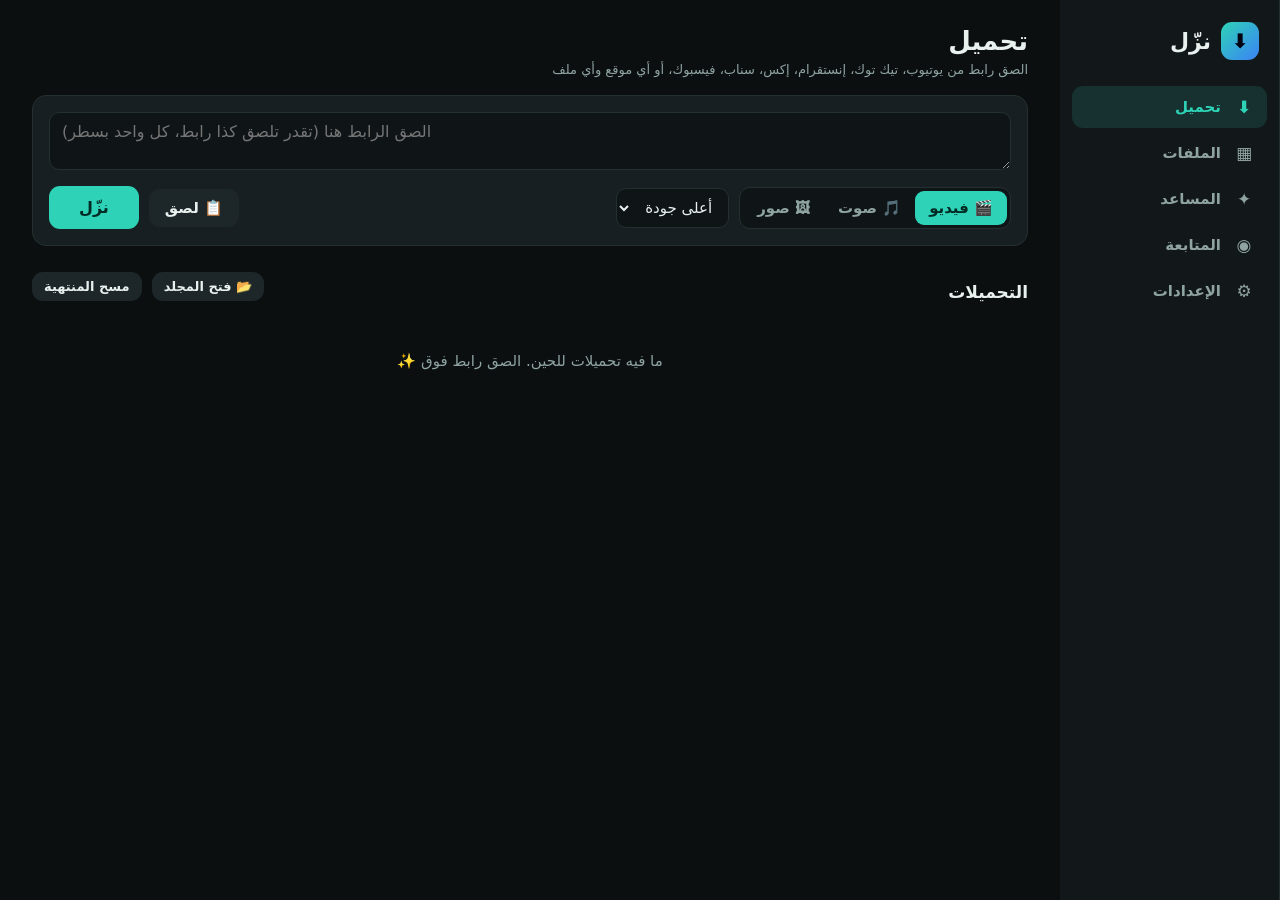
==== nazzel_desktop/ui/index.html @ 5687ab9a "Nazzel for Windows: same engine and features as the iPhone app, with ffmpeg Downloads (best quality " ====
<!doctype html>
<html lang="ar" dir="rtl">
<head>
<meta charset="utf-8">
<meta name="viewport" content="width=device-width, initial-scale=1">
<title>نزّل</title>
<link rel="stylesheet" href="style.css">
</head>
<body>
<div id="app">
  <aside id="sidebar">
    <div class="brand"><span class="logo">⬇</span><span>نزّل</span></div>
    <nav>
      <button data-view="download" class="active"><span class="i">⬇</span><span>تحميل</span><b id="badge-jobs" class="badge" hidden></b></button>
      <button data-view="library"><span class="i">▦</span><span>الملفات</span></button>
      <button data-view="assistant"><span class="i">✦</span><span>المساعد</span></button>
      <button data-view="follow"><span class="i">◉</span><span>المتابعة</span></button>
      <button data-view="settings"><span class="i">⚙</span><span>الإعدادات</span></button>
    </nav>
    <div id="tasks"></div>
    <div class="version" id="version"></div>
  </aside>

  <main>
    <!-- ======================= download ======================= -->
    <section id="view-download" class="view active">
      <header><h1>تحميل</h1><p class="sub">الصق رابط من يوتيوب، تيك توك، إنستقرام، إكس، سناب، فيسبوك، أو أي موقع وأي ملف</p></header>
      <div class="card paste">
        <textarea id="link" rows="2" placeholder="الصق الرابط هنا (تقدر تلصق كذا رابط، كل واحد بسطر)"></textarea>
        <div class="row wrap">
          <div class="segmented" id="mode">
            <button data-v="video" class="on">🎬 فيديو</button>
            <button data-v="audio">🎵 صوت</button>
            <button data-v="photos">🖼 صور</button>
          </div>
          <select id="quality">
            <option value="best">أعلى جودة</option><option value="2160">4K</option><option value="1440">1440p</option>
            <option value="1080">1080p</option><option value="720">720p</option><option value="480">480p</option>
          </select>
          <span class="grow"></span>
          <button class="ghost" id="paste-btn">📋 لصق</button>
          <button class="primary big" id="go">نزّل</button>
        </div>
        <div id="stremio-box" class="hint" hidden></div>
      </div>
      <div class="row between"><h2>التحميلات</h2><div class="row"><button class="ghost small" id="open-folder">📂 فتح المجلد</button><button class="ghost small" id="clear-done">مسح المنتهية</button></div></div>
      <div id="jobs" class="list"></div>
      <div id="jobs-empty" class="empty">ما فيه تحميلات للحين. الصق رابط فوق ✨</div>
    </section>

    <!-- ======================= library ======================= -->
    <section id="view-library" class="view">
      <header class="row between wrap">
        <div><h1 id="lib-title">الملفات</h1><div id="crumbs" class="crumbs"></div></div>
        <div class="row wrap">
          <input id="search" type="search" placeholder="بحث">
          <button class="ghost small" id="new-folder">📁 مجلد</button>
          <button class="ghost small" id="import">⤵ استيراد</button>
          <button class="ghost small" id="montage-btn">🎞 مونتاج</button>
          <button class="ghost small" id="lib-open">📂</button>
        </div>
      </header>
      <div class="chips" id="filters">
        <button data-f="all" class="on">الكل</button><button data-f="video">فيديو</button><button data-f="audio">صوت</button>
        <button data-f="image">صور</button><button data-f="file">ملفات</button>
      </div>
      <div id="continue-row" hidden><h2>كمّل المشاهدة</h2><div id="continue" class="hscroll"></div></div>
      <div id="playlists-row" hidden><div class="row between"><h2>قوائم التشغيل</h2><button class="ghost small" id="new-list">+ قائمة</button></div><div id="playlists" class="hscroll"></div></div>
      <div id="folders" class="folders"></div>
      <div id="items" class="grid"></div>
      <div id="lib-empty" class="empty" hidden>المجلد فاضي</div>
    </section>

    <!-- ======================= assistant ======================= -->
    <section id="view-assistant" class="view">
      <header class="row between"><div><h1>المساعد</h1><p class="sub">Gemini: اسأل، لخّص، ترجم، أو قل له «نزّل آخر ٥ مقاطع من القناة الفلانية صوت»</p></div><button class="ghost small" id="chat-clear">محادثة جديدة</button></header>
      <div id="chat" class="chat"></div>
      <div class="composer">
        <div id="attach-chip" class="chip" hidden></div>
        <div class="row">
          <button class="ghost" id="attach">📎</button>
          <textarea id="ask" rows="1" placeholder="اسأل Gemini…"></textarea>
          <button class="primary" id="send">إرسال</button>
        </div>
      </div>
    </section>

    <!-- ======================= follow ======================= -->
    <section id="view-follow" class="view">
      <header><h1>متابعة القنوات</h1><p class="sub">أي مقطع جديد ينزل لحاله (يشيك كل نص ساعة وهو مفتوح)</p></header>
      <div class="card">
        <div class="row wrap">
          <input id="sub-url" class="grow" placeholder="رابط قناة يوتيوب، حساب تيك توك أو إنستقرام، قائمة تشغيل…">
          <select id="sub-mode"><option value="video">فيديو</option><option value="audio">صوت</option></select>
          <select id="sub-latest"><option value="0">الجديد بس</option><option value="3">+ آخر ٣</option><option value="10">+ آخر ١٠</option></select>
          <button class="primary" id="sub-add">تابع</button>
        </div>
        <div id="sub-msg" class="hint"></div>
      </div>
      <div class="row between"><h2>تتابع</h2><button class="ghost small" id="sub-check">شيك الحين</button></div>
      <div id="subs" class="list"></div>
    </section>

    <!-- ======================= settings ======================= -->
    <section id="view-settings" class="view">
      <header><h1>الإعدادات</h1></header>
      <div class="card form">
        <h3>التحميل</h3>
        <label>مجلد التحميلات <span class="row"><code id="s-folder"></code><button class="ghost small" id="s-choose">تغيير</button></span></label>
        <label>النوع الافتراضي <select data-s="mode"><option value="video">فيديو</option><option value="audio">صوت</option><option value="photos">صور</option></select></label>
        <label>صيغة الصوت <select data-s="audio_format"><option value="mp3">MP3</option><option value="m4a">M4A</option></select></label>
        <label>جودة MP3 <select data-s="mp3_kbps" data-num><option value="128">128</option><option value="192">192</option><option value="256">256</option><option value="320">320</option></select></label>
        <label>اتصالات لكل ملف <select data-s="connections" data-num><option value="1">1</option><option value="4">4</option><option value="8">8</option><option value="16">16</option></select></label>
        <label>تحميلات بنفس الوقت <select data-s="parallel" data-num><option value="1">1</option><option value="2">2</option><option value="3">3</option><option value="5">5</option></select></label>
        <label class="check"><input type="checkbox" data-s="subtitles"> نزّل الترجمة (عربي وإنجليزي) مع الفيديو</label>
        <label class="check"><input type="checkbox" data-s="arabic_film_subs"> كل الترجمات العربية للأفلام والمسلسلات</label>
        <label class="check"><input type="checkbox" data-s="watch_clipboard"> لما أنسخ رابط، اقترح تنزيله</label>
      </div>
      <div class="card form">
        <h3>المساعد (Gemini)</h3>
        <label>المفتاح <span class="row"><input id="s-key" type="password" placeholder="AIza…"><button class="ghost small" id="s-key-test">اختبر</button></span></label>
        <div class="hint">مجاني من <a href="#" data-url="https://aistudio.google.com/apikey">aistudio.google.com/apikey</a></div>
        <div id="s-key-msg" class="hint"></div>
        <label>النموذج <select data-s="gemini_model"><option value="gemini-2.5-flash">Gemini 2.5 Flash (مجاني)</option><option value="gemini-2.5-flash-lite">Flash Lite (الأسرع)</option><option value="gemini-flash-latest">Flash الأحدث</option><option value="gemini-2.5-pro">2.5 Pro</option></select></label>
        <label class="check"><input type="checkbox" data-s="gemini_search"> بحث جوجل للمعلومات الحديثة</label>
      </div>
      <div class="card form">
        <h3>ستريميو</h3>
        <label>رابط إضافة البث <span class="row"><input id="s-addon" placeholder="https://torrentio.strem.fun/…/manifest.json"><button class="ghost small" id="s-addon-test">اختبر</button></span></label>
        <div id="s-addon-msg" class="hint">مثل Torrentio مع Real-Debrid. الرابط فيه مفتاح خدمتك، لا تشاركه.</div>
        <label>الجودة <select data-s="stremio_quality"><option value="2160p">4K</option><option value="1080p">1080p</option><option value="720p">720p</option><option value="any">أي جودة</option></select></label>
      </div>
      <div class="card form">
        <h3>شكل الترجمة في المشغّل</h3>
        <label>الخط <select data-s="sub_font"><option value="system">عادي</option><option value="rounded">مدوّر</option><option value="bold">عريض</option><option value="serif">كلاسيكي</option><option value="arabic">عربي (Segoe UI / Tahoma)</option></select></label>
        <label>اللون <select data-s="sub_color"><option value="white">أبيض</option><option value="yellow">أصفر</option><option value="cyan">سماوي</option><option value="lime">أخضر</option><option value="pink">وردي</option></select></label>
        <label>الخلفية <select data-s="sub_background"><option value="box">مربع</option><option value="soft">شفاف</option><option value="outline">حدود بس</option></select></label>
        <label>الحجم <input type="range" min="0.7" max="2" step="0.1" data-s="sub_scale" data-num></label>
      </div>
      <div class="card form">
        <h3>المحرك</h3>
        <div id="s-engine" class="hint"></div>
        <button class="ghost" id="s-update">حدّث محرك التحميل</button>
      </div>
    </section>
  </main>
</div>

<!-- player -->
<div id="player" class="overlay" hidden>
  <div class="player-top row between">
    <div class="row"><button class="ghost" id="p-close">✕</button><b id="p-title"></b></div>
    <div class="row wrap">
      <select id="p-speed" title="السرعة"><option value="0.5">0.5×</option><option value="0.75">0.75×</option><option value="1" selected>1×</option><option value="1.25">1.25×</option><option value="1.5">1.5×</option><option value="2">2×</option><option value="3">3×</option></select>
      <select id="p-subs" title="الترجمة"></select>
      <button class="ghost small" id="p-delay-minus" title="الترجمة أبكر">− ترجمة</button>
      <span id="p-delay" class="mono">0.0</span>
      <button class="ghost small" id="p-delay-plus" title="الترجمة أبطأ">+ ترجمة</button>
      <button class="ghost small" id="p-frame">📸 لقطة</button>
      <button class="ghost small" id="p-gif">GIF</button>
      <button class="ghost small" id="p-pip">⧉</button>
      <button class="ghost small" id="p-external">↗ مشغّل ثاني</button>
    </div>
  </div>
  <div class="player-stage">
    <video id="video" controls autoplay playsinline></video>
    <div id="p-error" class="p-error" hidden></div>
  </div>
</div>

<!-- generic modal -->
<div id="modal" class="overlay dim" hidden><div class="modal card"><div id="modal-body"></div></div></div>
<div id="menu" class="menu" hidden></div>
<div id="clip-banner" class="banner" hidden></div>
<div id="toast" class="toast" hidden></div>

<script src="app.js"></script>
</body>
</html>
---- nazzel_desktop/ui/style.css ----
:root {
  --bg: #0b0f10; --panel: #12181a; --card: #171f22; --line: #24302f; --text: #e9f1ef; --dim: #8fa3a0;
  --accent: #2ed3b7; --accent-2: #1fa891; --danger: #ff5f6d; --warn: #ffb648; --ok: #4ade80;
  --radius: 14px; --font: "Segoe UI", Tahoma, "Geeza Pro", system-ui, sans-serif;
  --sub-color: #fff; --sub-bg: rgba(0,0,0,.62); --sub-scale: 1; --sub-font: var(--font); --sub-weight: 600;
}
* { box-sizing: border-box; }
[hidden] { display: none !important; }
html, body { margin: 0; height: 100%; background: var(--bg); color: var(--text); font-family: var(--font); font-size: 15px; }
button, input, select, textarea { font: inherit; color: inherit; }
a { color: var(--accent); }
#app { display: flex; height: 100vh; }

/* sidebar */
#sidebar { width: 220px; background: var(--panel); border-inline-start: 1px solid var(--line); display: flex; flex-direction: column; padding: 18px 12px; gap: 14px; }
.brand { display: flex; align-items: center; gap: 10px; font-size: 22px; font-weight: 800; padding: 4px 8px 12px; }
.logo { width: 38px; height: 38px; border-radius: 11px; background: linear-gradient(135deg, var(--accent), #3b82f6); display: grid; place-items: center; color: #001; font-size: 20px; }
nav { display: flex; flex-direction: column; gap: 4px; }
nav button { display: flex; align-items: center; gap: 12px; padding: 11px 12px; border: 0; background: none; border-radius: 11px; cursor: pointer; text-align: start; color: var(--dim); font-weight: 600; position: relative; }
nav button .i { width: 22px; text-align: center; font-size: 17px; }
nav button:hover { background: #1a2326; color: var(--text); }
nav button.active { background: rgba(46,211,183,.13); color: var(--accent); }
.badge { margin-inline-start: auto; background: var(--accent); color: #001; border-radius: 99px; padding: 0 8px; font-size: 12px; }
.version { margin-top: auto; color: var(--dim); font-size: 12px; padding: 0 8px; }
#tasks { display: flex; flex-direction: column; gap: 8px; }
.task { background: var(--card); border-radius: 10px; padding: 8px 10px; font-size: 12px; }
.task .bar { margin-top: 6px; }

main { flex: 1; overflow: auto; padding: 26px 32px; }
.view { display: none; max-width: 1180px; margin: 0 auto; }
.view.active { display: block; }
header { margin-bottom: 18px; }
h1 { margin: 0 0 4px; font-size: 26px; }
h2 { font-size: 17px; margin: 22px 0 10px; }
h3 { margin: 0 0 12px; font-size: 16px; }
.sub, .hint { color: var(--dim); font-size: 13px; margin: 6px 0 0; }
.row { display: flex; align-items: center; gap: 10px; }
.row.wrap { flex-wrap: wrap; }
.between { justify-content: space-between; }
.grow { flex: 1; }
.card { background: var(--card); border: 1px solid var(--line); border-radius: var(--radius); padding: 16px; margin-bottom: 14px; }
.empty { color: var(--dim); text-align: center; padding: 40px; }
.mono { font-variant-numeric: tabular-nums; min-width: 38px; text-align: center; }

/* controls */
button.primary, button.ghost { border: 0; border-radius: 11px; padding: 10px 16px; cursor: pointer; font-weight: 700; transition: .15s; }
button.primary { background: var(--accent); color: #002a24; }
button.primary:hover { background: #4fe3ca; }
button.primary.big { padding: 12px 30px; font-size: 16px; }
button.ghost { background: #1d272a; color: var(--text); }
button.ghost:hover { background: #26333a; }
button.small { padding: 7px 12px; font-size: 13px; }
button:disabled { opacity: .45; cursor: default; }
input, select, textarea { background: #0f1517; border: 1px solid var(--line); border-radius: 10px; padding: 9px 12px; outline: none; }
input:focus, textarea:focus, select:focus { border-color: var(--accent); }
textarea { width: 100%; resize: vertical; direction: ltr; text-align: left; }
#ask { direction: rtl; text-align: right; }
.paste textarea { font-size: 16px; margin-bottom: 12px; }
.segmented { display: inline-flex; background: #0f1517; border-radius: 11px; padding: 3px; border: 1px solid var(--line); }
.segmented button { border: 0; background: none; padding: 8px 14px; border-radius: 9px; cursor: pointer; color: var(--dim); font-weight: 600; }
.segmented button.on { background: var(--accent); color: #002a24; }
.chips { display: flex; gap: 8px; margin-bottom: 8px; flex-wrap: wrap; }
.chips button { border: 1px solid var(--line); background: none; border-radius: 99px; padding: 6px 14px; cursor: pointer; color: var(--dim); }
.chips button.on { background: rgba(46,211,183,.15); color: var(--accent); border-color: transparent; }
.chip { display: inline-flex; gap: 8px; align-items: center; background: rgba(46,211,183,.12); border-radius: 99px; padding: 5px 12px; font-size: 13px; margin-bottom: 8px; }
code { background: #0f1517; padding: 4px 8px; border-radius: 6px; direction: ltr; font-size: 12px; }

/* jobs */
.list { display: flex; flex-direction: column; gap: 10px; }
.job { display: flex; gap: 14px; align-items: center; background: var(--card); border: 1px solid var(--line); border-radius: var(--radius); padding: 12px; }
.job .thumb { width: 96px; height: 60px; border-radius: 10px; background: #0f1517 center/cover; flex: none; display: grid; place-items: center; color: var(--dim); }
.job .body { flex: 1; min-width: 0; }
.job .title { font-weight: 700; white-space: nowrap; overflow: hidden; text-overflow: ellipsis; }
.job .status { color: var(--dim); font-size: 13px; margin-top: 3px; }
.job.failed .status { color: var(--danger); }
.job.done .status { color: var(--ok); }
.bar { height: 5px; background: #0f1517; border-radius: 9px; overflow: hidden; margin-top: 8px; direction: ltr; }
.bar > i { display: block; height: 100%; background: var(--accent); width: 0; transition: width .3s; }
.bar.indeterminate > i { width: 30% !important; animation: slide 1.2s infinite linear; }
@keyframes slide { from { transform: translateX(-100%); } to { transform: translateX(330%); } }
.icon-btn { border: 0; background: #1d272a; width: 34px; height: 34px; border-radius: 10px; cursor: pointer; font-size: 15px; }
.icon-btn:hover { background: #26333a; }

/* library */
.crumbs { color: var(--dim); font-size: 13px; }
.crumbs a { cursor: pointer; text-decoration: none; }
.folders { display: grid; grid-template-columns: repeat(auto-fill, minmax(190px, 1fr)); gap: 10px; margin: 14px 0; }
.folder { background: var(--card); border: 1px solid var(--line); border-radius: 12px; padding: 12px 14px; cursor: pointer; display: flex; gap: 10px; align-items: center; }
.folder:hover { border-color: var(--accent); }
.grid { display: grid; grid-template-columns: repeat(auto-fill, minmax(210px, 1fr)); gap: 14px; }
.item { background: var(--card); border: 1px solid var(--line); border-radius: var(--radius); overflow: hidden; cursor: pointer; transition: .15s; }
.item:hover { border-color: var(--accent); transform: translateY(-2px); }
.item .cover { aspect-ratio: 16/9; background: #0f1517 center/cover no-repeat; display: grid; place-items: center; font-size: 30px; color: var(--dim); position: relative; }
.item .cover .tag { position: absolute; bottom: 6px; inset-inline-start: 6px; background: rgba(0,0,0,.65); padding: 1px 7px; border-radius: 6px; font-size: 11px; color: #fff; }
.item .cover .prog { position: absolute; bottom: 0; left: 0; height: 4px; background: var(--accent); }
.item .meta { padding: 10px 12px; }
.item .t { font-weight: 700; font-size: 14px; display: -webkit-box; -webkit-line-clamp: 2; -webkit-box-orient: vertical; overflow: hidden; }
.item .s { color: var(--dim); font-size: 12px; margin-top: 4px; }
.hscroll { display: flex; gap: 12px; overflow-x: auto; padding-bottom: 6px; }
.hscroll .item { flex: 0 0 220px; }
.pl { flex: 0 0 180px; background: var(--card); border: 1px solid var(--line); border-radius: 12px; padding: 14px; cursor: pointer; }
.pl:hover { border-color: var(--accent); }

/* menu, modal, toast */
.menu { position: fixed; background: #1b2427; border: 1px solid var(--line); border-radius: 12px; padding: 6px; min-width: 230px; z-index: 50; box-shadow: 0 12px 40px rgba(0,0,0,.5); }
.menu button { display: block; width: 100%; text-align: start; border: 0; background: none; padding: 9px 12px; border-radius: 8px; cursor: pointer; }
.menu button:hover { background: rgba(46,211,183,.14); }
.menu hr { border: 0; border-top: 1px solid var(--line); margin: 5px 0; }
.menu .danger { color: var(--danger); }
.overlay { position: fixed; inset: 0; z-index: 40; }
.overlay.dim { background: rgba(0,0,0,.6); display: grid; place-items: center; }
.modal { width: min(560px, 92vw); max-height: 86vh; overflow: auto; }
.toast { position: fixed; bottom: 26px; left: 50%; transform: translateX(-50%); background: #1f2a2d; border: 1px solid var(--line); padding: 11px 20px; border-radius: 99px; z-index: 60; font-weight: 600; box-shadow: 0 10px 30px rgba(0,0,0,.4); }
.banner { position: fixed; top: 16px; left: 50%; transform: translateX(-50%); background: #1b2427; border: 1px solid var(--accent); border-radius: 14px; padding: 12px 16px; z-index: 55; display: flex; gap: 10px; align-items: center; max-width: 80vw; box-shadow: 0 10px 30px rgba(0,0,0,.4); }
.banner .url { direction: ltr; color: var(--dim); max-width: 380px; overflow: hidden; text-overflow: ellipsis; white-space: nowrap; font-size: 13px; }

/* player */
#player { background: #000; display: flex; flex-direction: column; }
.player-top { padding: 10px 14px; background: #0b0f10; border-bottom: 1px solid #1a2224; }
.player-top select { padding: 5px 8px; }
.player-stage { flex: 1; position: relative; display: grid; place-items: center; min-height: 0; }
#video { width: 100%; height: 100%; background: #000; }
.p-error { position: absolute; inset: 0; display: grid; place-items: center; text-align: center; color: var(--dim); padding: 30px; }
video::cue { color: var(--sub-color); background: var(--sub-bg); font-size: calc(1.4em * var(--sub-scale)); font-family: var(--sub-font); font-weight: var(--sub-weight); text-shadow: var(--sub-shadow, none); }

/* chat */
.chat { display: flex; flex-direction: column; gap: 12px; min-height: 50vh; max-height: calc(100vh - 260px); overflow-y: auto; padding: 4px; }
.msg { max-width: 78%; padding: 11px 15px; border-radius: 16px; line-height: 1.65; white-space: pre-wrap; }
.msg.user { align-self: flex-start; background: var(--accent); color: #002a24; }
.msg.model { align-self: flex-end; background: var(--card); border: 1px solid var(--line); }
.msg.error { color: var(--warn); }
.msg .acts { margin-top: 8px; color: var(--ok); font-size: 13px; }
.msg .srcs a { display: inline-block; font-size: 12px; margin: 6px 0 0 8px; }
.composer { position: sticky; bottom: 0; background: var(--bg); padding-top: 10px; }
.composer textarea { min-height: 44px; }
.typing { color: var(--dim); font-size: 13px; }

/* forms */
.form label { display: flex; justify-content: space-between; align-items: center; gap: 12px; padding: 9px 0; border-bottom: 1px solid #1c2528; }
.form label:last-child { border-bottom: 0; }
.form label.check { justify-content: flex-start; }
.form input[type=password], .form input#s-addon { width: 340px; direction: ltr; }
.sub-item { display: flex; gap: 12px; align-items: center; background: var(--card); border: 1px solid var(--line); border-radius: 12px; padding: 12px; }
.sub-item .body { flex: 1; min-width: 0; }
::-webkit-scrollbar { width: 10px; height: 10px; }
::-webkit-scrollbar-thumb { background: #26333a; border-radius: 9px; }
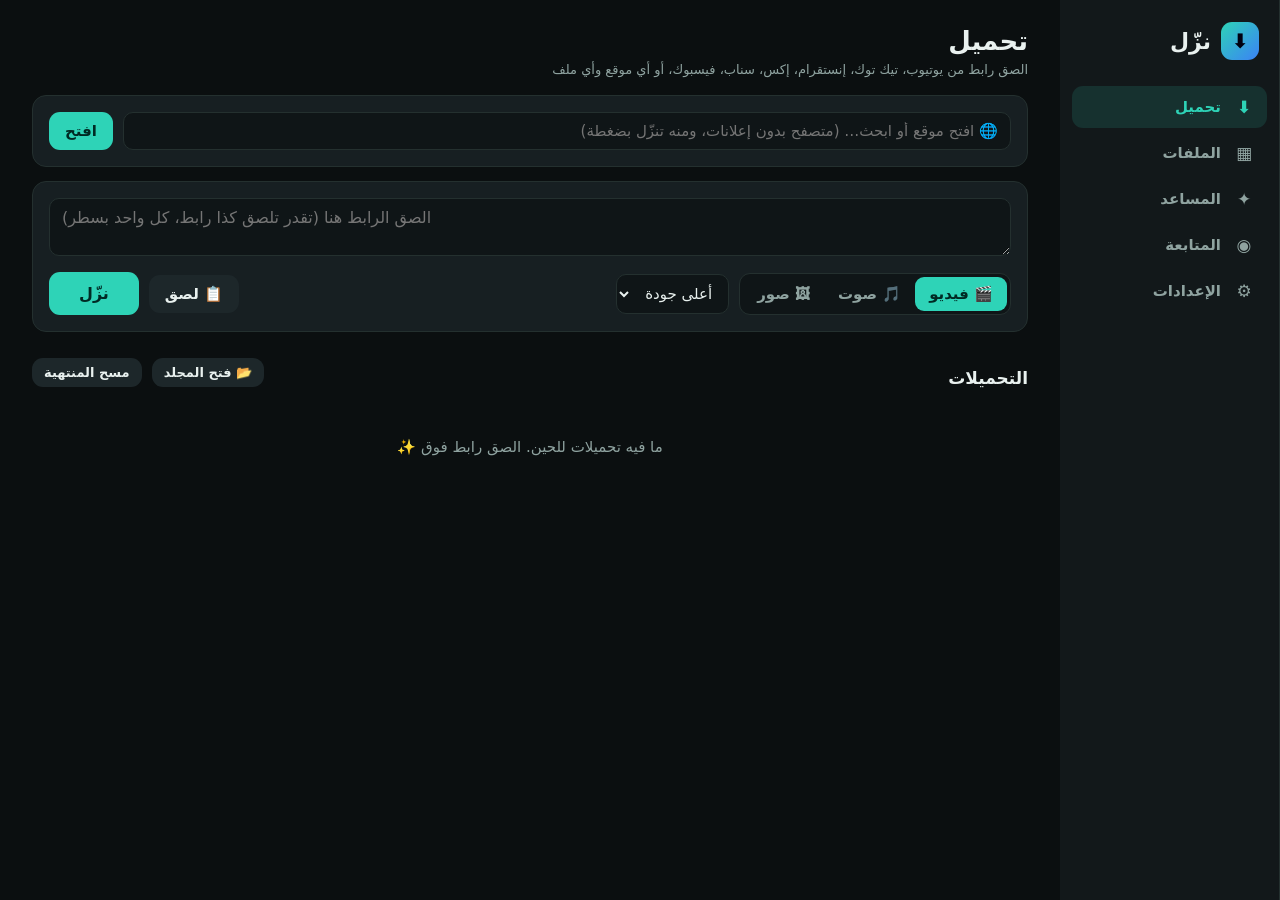
==== commit 642ab90c: "Browser window with ad guard, skip intro, next episode, audio studio, stickers, voice assistant, aut" ====
--- a/nazzel_desktop/ui/index.html
+++ b/nazzel_desktop/ui/index.html
@@ -25,6 +25,12 @@
     <!-- ======================= download ======================= -->
     <section id="view-download" class="view active">
       <header><h1>تحميل</h1><p class="sub">الصق رابط من يوتيوب، تيك توك، إنستقرام، إكس، سناب، فيسبوك، أو أي موقع وأي ملف</p></header>
+      <div class="card browse">
+        <div class="row">
+          <span class="addr grow"><input id="browse-url" placeholder="🌐 افتح موقع أو ابحث… (متصفح بدون إعلانات، ومنه تنزّل بضغطة)" autocomplete="off"><button class="x" id="browse-clear" title="مسح" hidden>✕</button></span>
+          <button class="primary" id="browse-go">افتح</button>
+        </div>
+      </div>
       <div class="card paste">
         <textarea id="link" rows="2" placeholder="الصق الرابط هنا (تقدر تلصق كذا رابط، كل واحد بسطر)"></textarea>
         <div class="row wrap">
@@ -79,6 +85,7 @@
         <div id="attach-chip" class="chip" hidden></div>
         <div class="row">
           <button class="ghost" id="attach">📎</button>
+          <button class="ghost" id="mic" title="تكلّم">🎤</button>
           <textarea id="ask" rows="1" placeholder="اسأل Gemini…"></textarea>
           <button class="primary" id="send">إرسال</button>
         </div>
@@ -156,7 +163,11 @@
       <button class="ghost small" id="p-delay-minus" title="الترجمة أبكر">− ترجمة</button>
       <span id="p-delay" class="mono">0.0</span>
       <button class="ghost small" id="p-delay-plus" title="الترجمة أبطأ">+ ترجمة</button>
+      <button class="ghost small" id="p-prev" title="السابق">⏮</button>
+      <button class="ghost small" id="p-next" title="التالي">⏭</button>
       <button class="ghost small" id="p-frame">📸 لقطة</button>
+      <button class="ghost small" id="p-sticker">🏷 ملصق</button>
+      <button class="ghost small" id="p-audio">🎚 صوت</button>
       <button class="ghost small" id="p-gif">GIF</button>
       <button class="ghost small" id="p-pip">⧉</button>
       <button class="ghost small" id="p-external">↗ مشغّل ثاني</button>
@@ -165,6 +176,9 @@
   <div class="player-stage">
     <video id="video" controls autoplay playsinline></video>
     <div id="p-error" class="p-error" hidden></div>
+    <div id="p-prep" class="p-error" hidden></div>
+    <button id="p-skip" class="skip" hidden>⏩ تخطي المقدمة</button>
+    <div id="p-next-card" class="nextcard" hidden></div>
   </div>
 </div>
 
--- a/nazzel_desktop/ui/style.css
+++ b/nazzel_desktop/ui/style.css
@@ -144,3 +144,14 @@
 .sub-item .body { flex: 1; min-width: 0; }
 ::-webkit-scrollbar { width: 10px; height: 10px; }
 ::-webkit-scrollbar-thumb { background: #26333a; border-radius: 9px; }
+
+.addr { position: relative; display: flex; }
+.addr input { width: 100%; padding-inline-end: 38px; }
+.addr .x { position: absolute; inset-inline-end: 6px; top: 50%; transform: translateY(-50%); border: 0; background: #ffffff18; color: var(--text); width: 24px; height: 24px; border-radius: 50%; cursor: pointer; }
+.skip { position: absolute; bottom: 90px; inset-inline-end: 24px; z-index: 3; border: 0; border-radius: 999px; padding: 10px 18px; font-weight: 700; cursor: pointer; background: #fffffff0; color: #111; }
+.nextcard { position: absolute; bottom: 90px; inset-inline-end: 24px; z-index: 3; background: #101618f2; border: 1px solid var(--line, #ffffff22); border-radius: 14px; padding: 14px 16px; min-width: 260px; }
+.nextcard .row { margin-top: 10px; }
+#mic.rec { background: #e5484d; color: #fff; animation: pulse 1s infinite; }
+@keyframes pulse { 50% { opacity: .55; } }
+.studio label { display: grid; grid-template-columns: 110px 1fr 56px; gap: 8px; align-items: center; margin: 8px 0; }
+.studio output { font-variant-numeric: tabular-nums; color: var(--dim); text-align: end; }
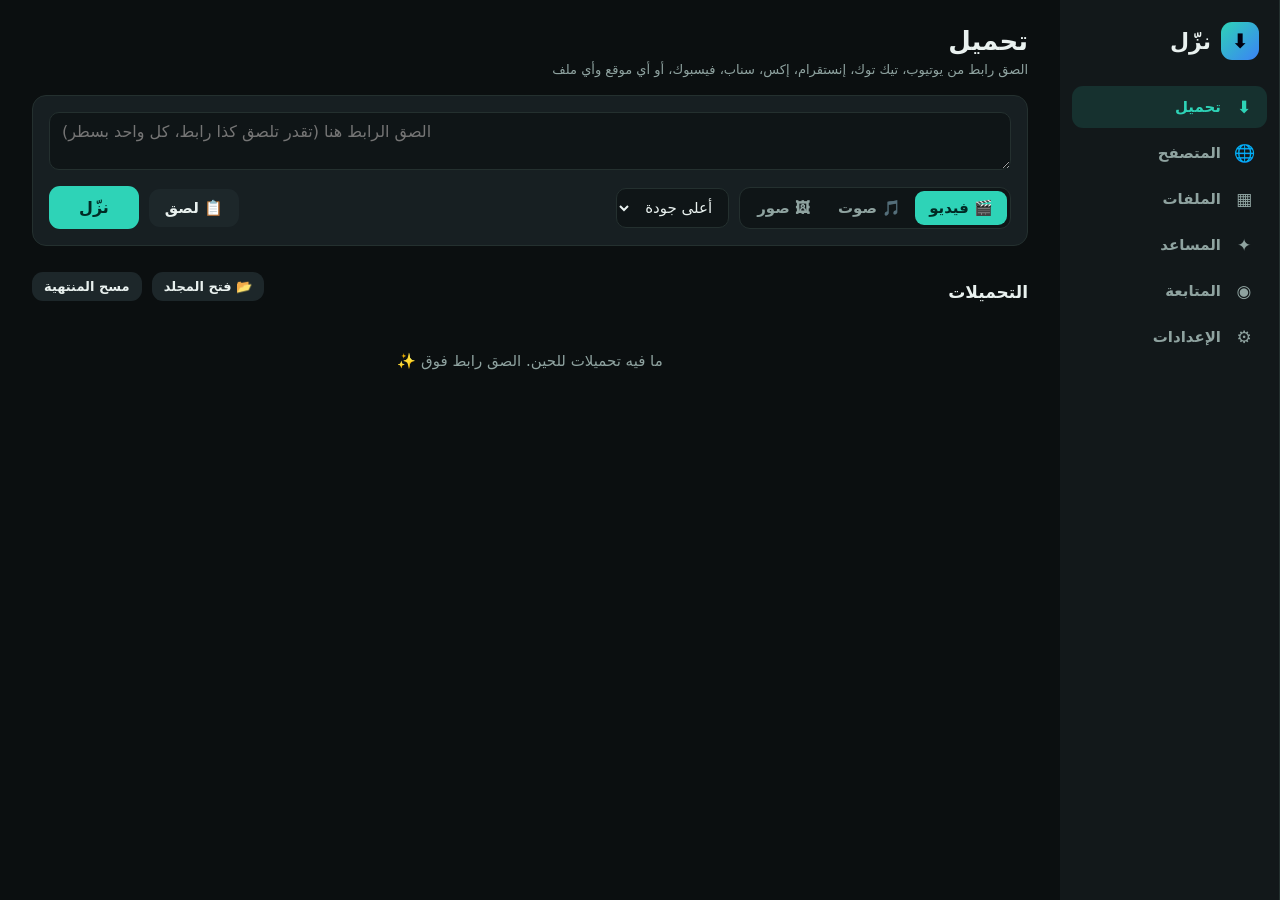
==== commit 9cbe2aa9: "Browser like the phone app: docked toolbar, address bar with clear, home with popular sites, downloa" ====
--- a/nazzel_desktop/ui/index.html
+++ b/nazzel_desktop/ui/index.html
@@ -12,6 +12,7 @@
     <div class="brand"><span class="logo">⬇</span><span>نزّل</span></div>
     <nav>
       <button data-view="download" class="active"><span class="i">⬇</span><span>تحميل</span><b id="badge-jobs" class="badge" hidden></b></button>
+      <button data-view="browser"><span class="i">🌐</span><span>المتصفح</span></button>
       <button data-view="library"><span class="i">▦</span><span>الملفات</span></button>
       <button data-view="assistant"><span class="i">✦</span><span>المساعد</span></button>
       <button data-view="follow"><span class="i">◉</span><span>المتابعة</span></button>
@@ -25,12 +26,6 @@
     <!-- ======================= download ======================= -->
     <section id="view-download" class="view active">
       <header><h1>تحميل</h1><p class="sub">الصق رابط من يوتيوب، تيك توك، إنستقرام، إكس، سناب، فيسبوك، أو أي موقع وأي ملف</p></header>
-      <div class="card browse">
-        <div class="row">
-          <span class="addr grow"><input id="browse-url" placeholder="🌐 افتح موقع أو ابحث… (متصفح بدون إعلانات، ومنه تنزّل بضغطة)" autocomplete="off"><button class="x" id="browse-clear" title="مسح" hidden>✕</button></span>
-          <button class="primary" id="browse-go">افتح</button>
-        </div>
-      </div>
       <div class="card paste">
         <textarea id="link" rows="2" placeholder="الصق الرابط هنا (تقدر تلصق كذا رابط، كل واحد بسطر)"></textarea>
         <div class="row wrap">
@@ -52,6 +47,21 @@
       <div class="row between"><h2>التحميلات</h2><div class="row"><button class="ghost small" id="open-folder">📂 فتح المجلد</button><button class="ghost small" id="clear-done">مسح المنتهية</button></div></div>
       <div id="jobs" class="list"></div>
       <div id="jobs-empty" class="empty">ما فيه تحميلات للحين. الصق رابط فوق ✨</div>
+    </section>
+
+    <!-- ======================= browser ======================= -->
+    <section id="view-browser" class="view">
+      <header><h1>تصفّح وحمّل</h1><p class="sub">متصفح بدون إعلانات داخل نزّل. تسجيل الدخول يبقى محفوظ، وزر «تحميل» فوق يحمّل أو يشغّل أي صفحة</p></header>
+      <div class="card browse">
+        <div class="row">
+          <span class="addr grow"><input id="browse-url" placeholder="ابحث أو اكتب رابط" autocomplete="off"><button class="x" id="browse-clear" title="مسح" hidden>✕</button></span>
+          <button class="primary" id="browse-go">افتح</button>
+        </div>
+      </div>
+      <div class="sites" id="sites"></div>
+      <div class="row between"><h2>آخر ما فتحت</h2><button class="ghost small" id="browse-hist-clear">مسح السجل</button></div>
+      <div id="browse-hist" class="list"></div>
+      <div class="card hint">⬇ زر «تحميل» داخل المتصفح: شغّل بدون إعلانات، حمّل فيديو أو صوت أو صور، ويطلّع الملفات اللي في الصفحة.<br>🛡 إعلانات يوتيوب تنتخطى، المنشورات الممولة تنخفي، والنوافذ المنبثقة تنمنع.</div>
     </section>
 
     <!-- ======================= library ======================= -->
--- a/nazzel_desktop/ui/style.css
+++ b/nazzel_desktop/ui/style.css
@@ -145,6 +145,10 @@
 ::-webkit-scrollbar { width: 10px; height: 10px; }
 ::-webkit-scrollbar-thumb { background: #26333a; border-radius: 9px; }
 
+.sites { display: grid; grid-template-columns: repeat(auto-fill, minmax(120px, 1fr)); gap: 10px; margin-bottom: 18px; }
+.sites button { display: flex; flex-direction: column; align-items: center; gap: 8px; padding: 16px 6px; border-radius: 14px; border: 1px solid var(--line); background: var(--card); color: var(--text); cursor: pointer; font: inherit; font-weight: 600; }
+.sites button:hover { border-color: var(--accent); } .sites .ic { font-size: 28px; }
+.hist-row { padding: 10px 12px; border-radius: 10px; cursor: pointer; direction: ltr; text-align: left; background: var(--card); border: 1px solid var(--line); overflow: hidden; text-overflow: ellipsis; white-space: nowrap; }
 .addr { position: relative; display: flex; }
 .addr input { width: 100%; padding-inline-end: 38px; }
 .addr .x { position: absolute; inset-inline-end: 6px; top: 50%; transform: translateY(-50%); border: 0; background: #ffffff18; color: var(--text); width: 24px; height: 24px; border-radius: 50%; cursor: pointer; }
